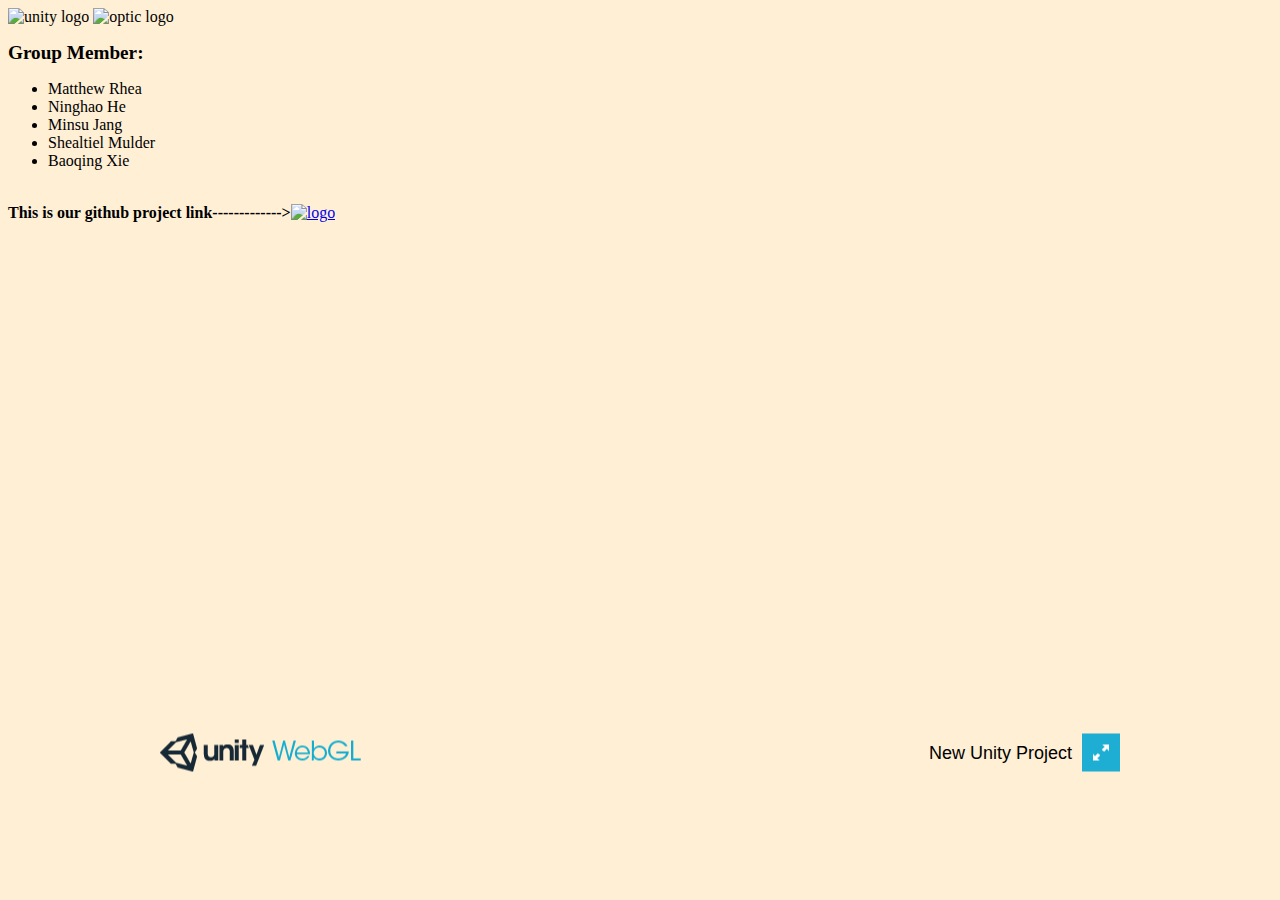
==== Website/index.html @ 648d0b10 "Reorganize Repo" ====
<!DOCTYPE html>
<html lang="en-us">
  <head>
    <meta charset="utf-8">
    <meta http-equiv="Content-Type" content="text/html; charset=utf-8">
    <title>Unity Optics Demo</title>
    <link rel="shortcut icon" href="TemplateData/favicon.ico">
    <link rel="stylesheet" href="TemplateData/style.css">
    <script src="TemplateData/UnityProgress.js"></script>
    <script src="Build/UnityLoader.js"></script>
    <script>
      var unityInstance = UnityLoader.instantiate("unityContainer", "Build/test.json", {onProgress: UnityProgress});
    </script>
  </head>
  <body style="background-color:papayawhip">
    <header>
      <img src="https://upload.wikimedia.org/wikipedia/commons/thumb/1/19/Unity_Technologies_logo.svg/1200px-Unity_Technologies_logo.svg.png" alt="unity logo" height="100">
      <img src="https://i.ya-webdesign.com/images/optic-gaming-logo-png-1.png" alt="optic logo" height="100">
    </header>
    <main>
        <p><big><b>Group Member:</b></big></p>
        <ul>
            <li>Matthew Rhea</li>
            <li>Ninghao He</li>
            <li>Minsu Jang</li>
            <li>Shealtiel Mulder</li>
            <li>Baoqing Xie</li>
        </ul>
    </main>
    <div class="webgl-content">
      <div id="unityContainer" style="width: 960px; height: 600px"></div>
      <div class="footer">
        <div class="webgl-logo"></div>
        <div class="fullscreen" onclick="unityInstance.SetFullscreen(1)"></div>
        <div class="title">New Unity Project</div>
      </div>
    </div>
    <footer>
      <br/>
      <b>This is our github project link-------------></b><a href="https://github.com/nobleminsu/UnityOptics-CMPS115-2019Su.git" target="_blank"><img src="https://www.clipartmax.com/png/middle/271-2719444_it-is-the-cat-logo-of-github-drawn-inside-of-a-circle.png" alt="logo" height="20"></a>
    </footer>
  </body>
</html>
---- Website/TemplateData/style.css ----
.webgl-content * {border: 0; margin: 0; padding: 0}
.webgl-content {position: absolute; top: 50%; left: 50%; -webkit-transform: translate(-50%, -50%); transform: translate(-50%, -50%);}

.webgl-content .logo, .progress {position: absolute; left: 50%; top: 50%; -webkit-transform: translate(-50%, -50%); transform: translate(-50%, -50%);}
.webgl-content .logo {background: url('progressLogo.Light.png') no-repeat center / contain; width: 154px; height: 130px;}
.webgl-content .progress {height: 18px; width: 141px; margin-top: 90px;}
.webgl-content .progress .empty {background: url('progressEmpty.Light.png') no-repeat right / cover; float: right; width: 100%; height: 100%; display: inline-block;}
.webgl-content .progress .full {background: url('progressFull.Light.png') no-repeat left / cover; float: left; width: 0%; height: 100%; display: inline-block;}

.webgl-content .logo.Dark {background-image: url('progressLogo.Dark.png');}
.webgl-content .progress.Dark .empty {background-image: url('progressEmpty.Dark.png');}
.webgl-content .progress.Dark .full {background-image: url('progressFull.Dark.png');}

.webgl-content .footer {margin-top: 5px; height: 38px; line-height: 38px; font-family: Helvetica, Verdana, Arial, sans-serif; font-size: 18px;}
.webgl-content .footer .webgl-logo, .title, .fullscreen {height: 100%; display: inline-block; background: transparent center no-repeat;}
.webgl-content .footer .webgl-logo {background-image: url('webgl-logo.png'); width: 204px; float: left;}
.webgl-content .footer .title {margin-right: 10px; float: right;}
.webgl-content .footer .fullscreen {background-image: url('fullscreen.png'); width: 38px; float: right;}
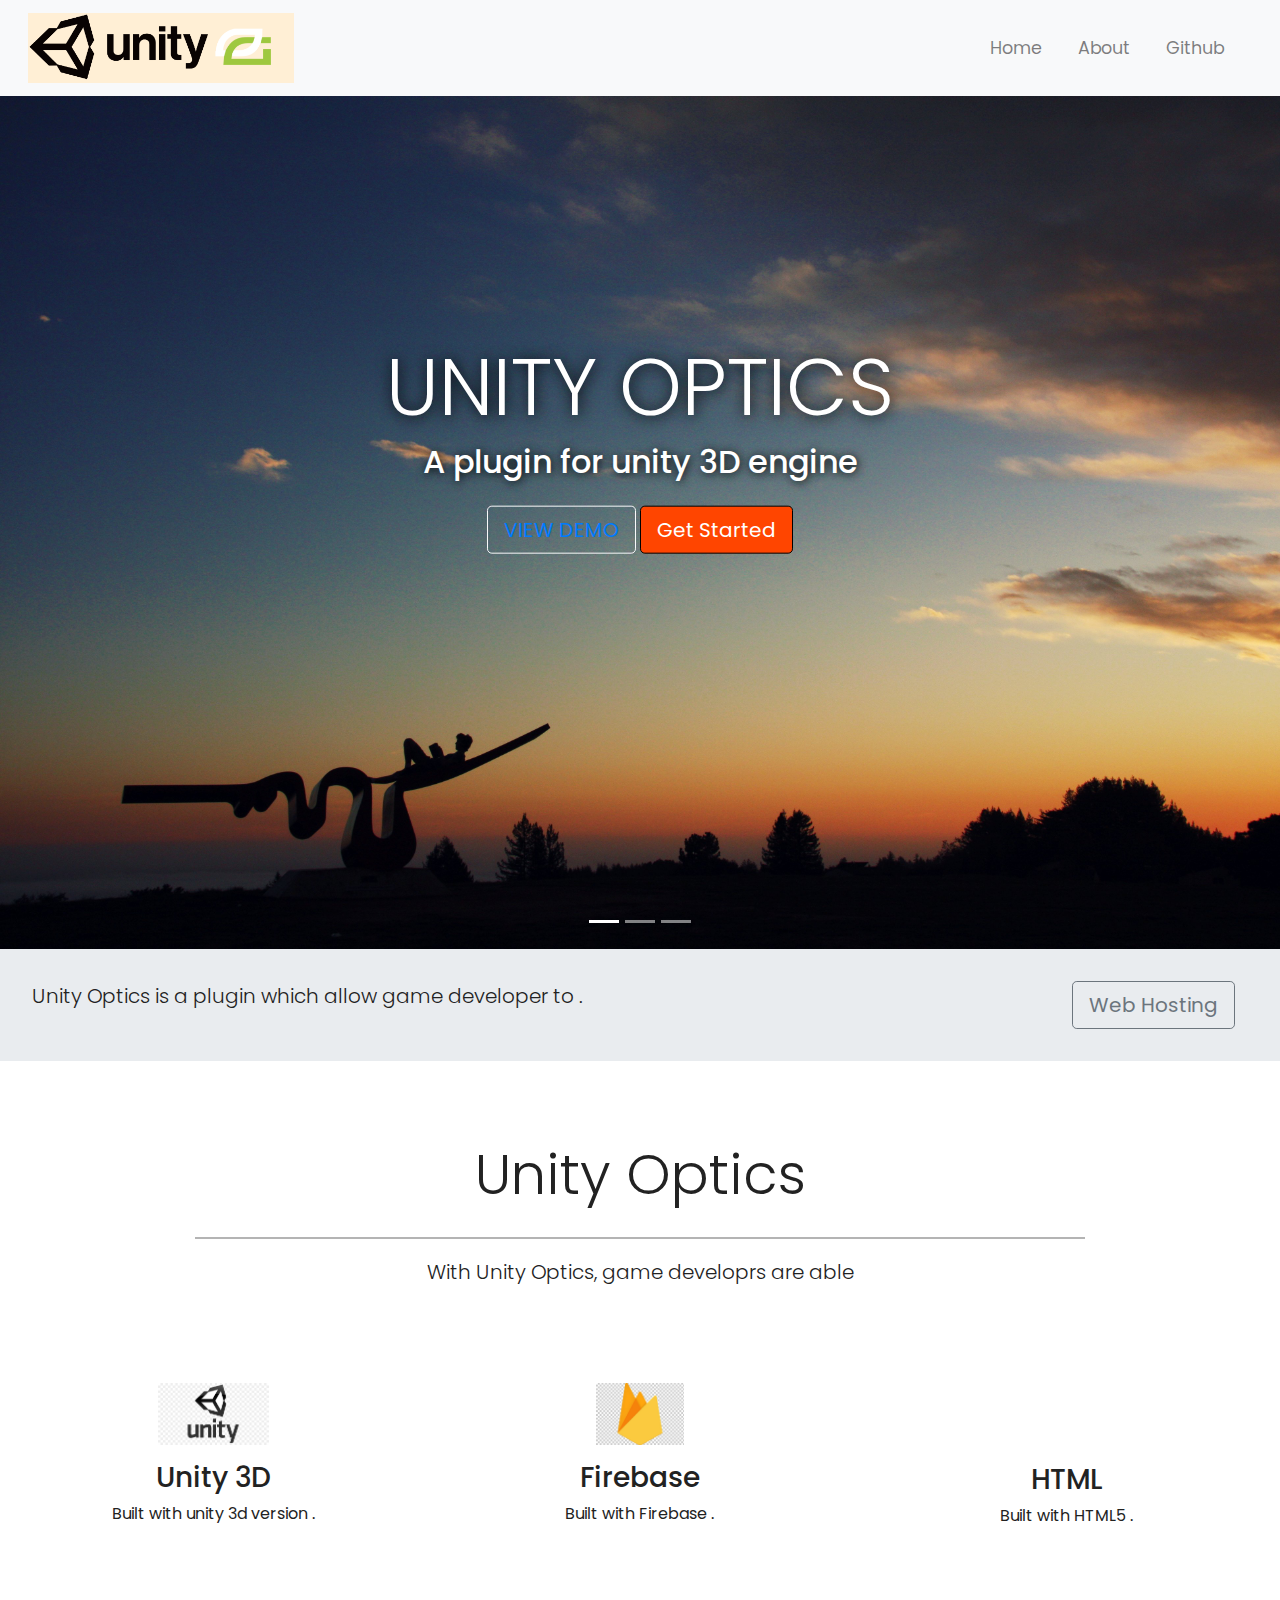
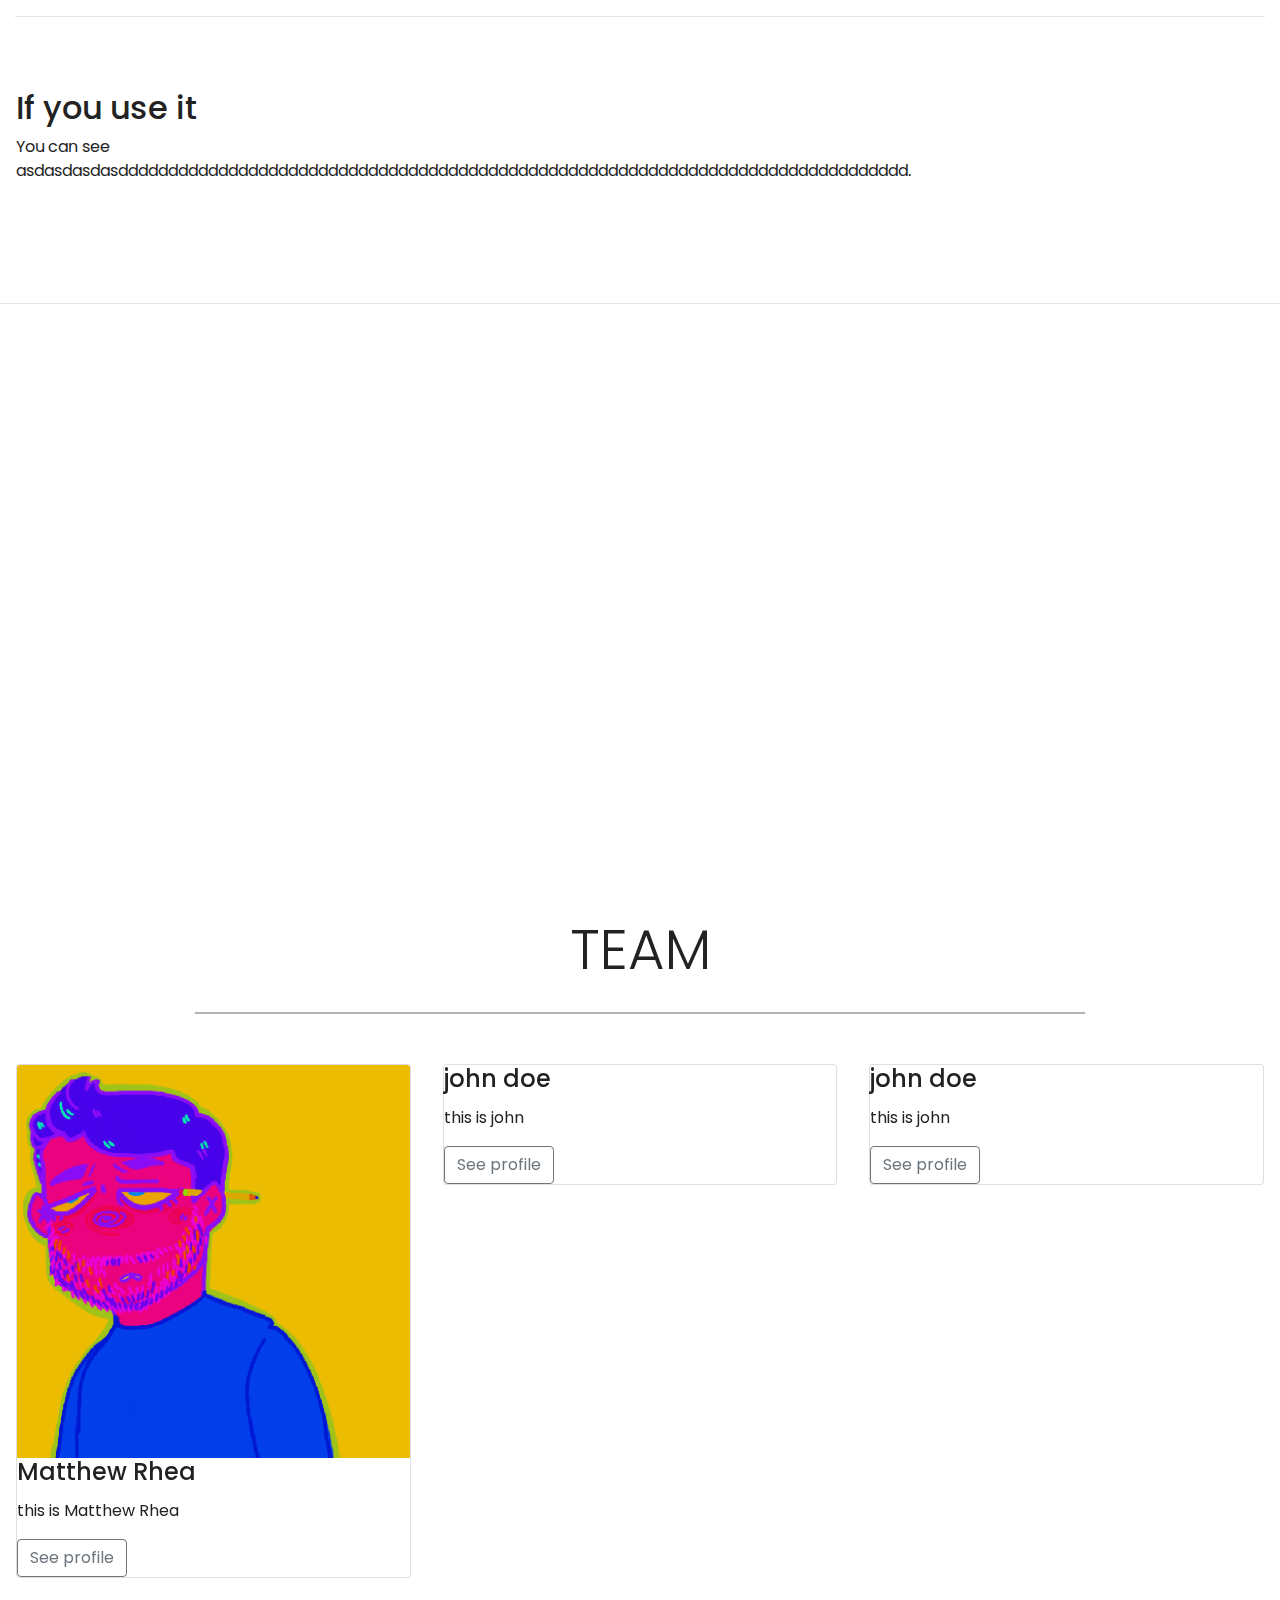
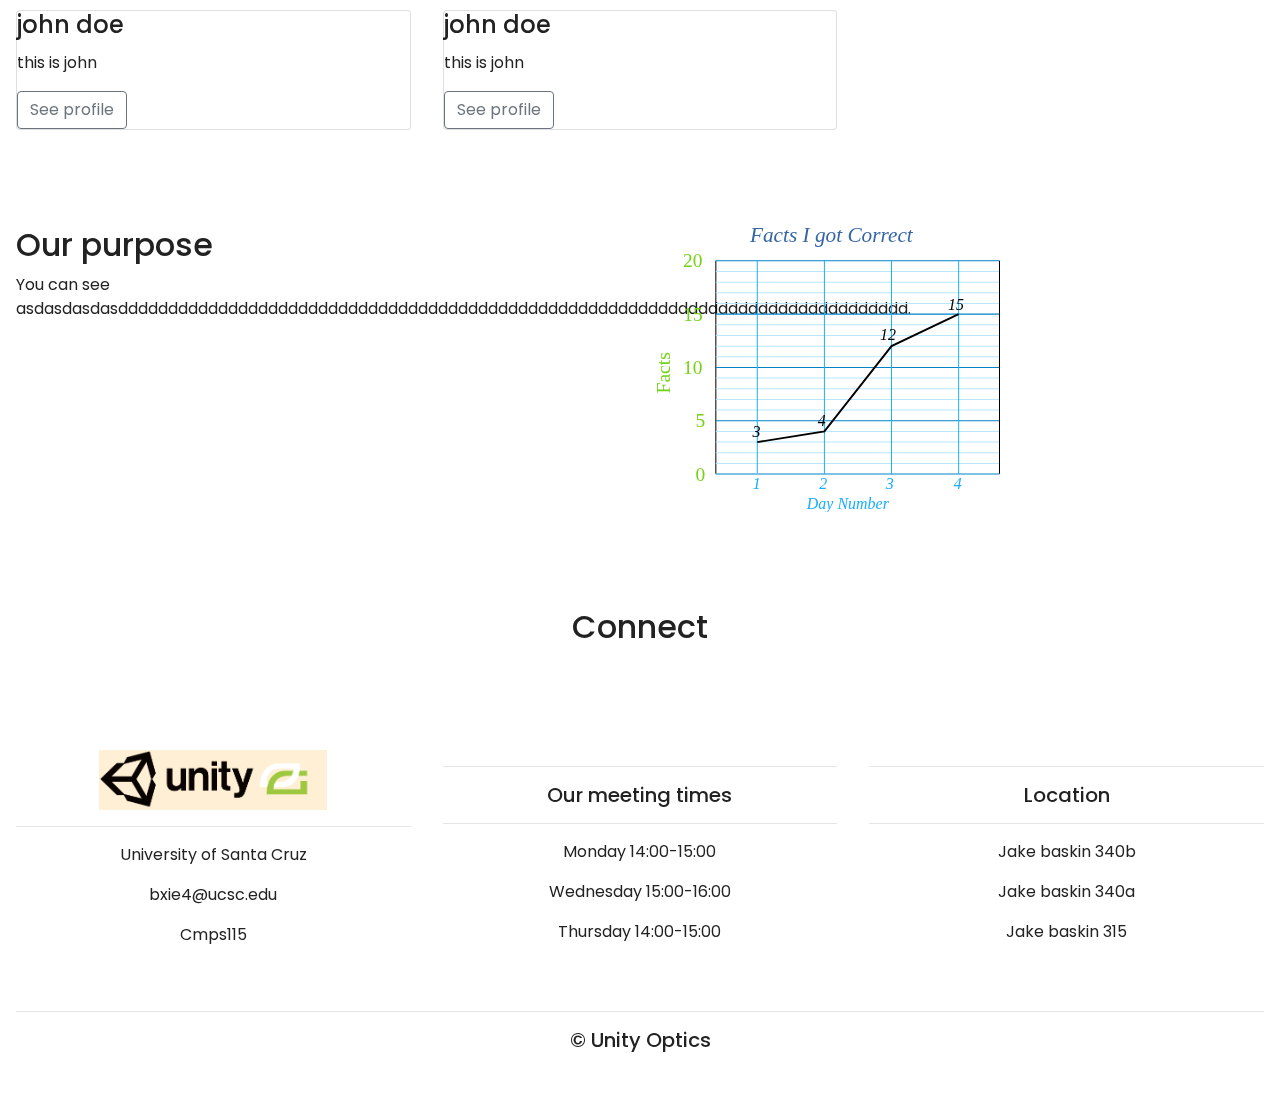
==== commit ec416533: "Merge remote-tracking branch 'origin/master' into optics-data-retrieval" ====
--- a/Website/index.html
+++ b/Website/index.html
@@ -1,43 +1,276 @@
 <!DOCTYPE html>
-<html lang="en-us">
-  <head>
-    <meta charset="utf-8">
-    <meta http-equiv="Content-Type" content="text/html; charset=utf-8">
-    <title>Unity Optics Demo</title>
-    <link rel="shortcut icon" href="TemplateData/favicon.ico">
-    <link rel="stylesheet" href="TemplateData/style.css">
-    <script src="TemplateData/UnityProgress.js"></script>
-    <script src="Build/UnityLoader.js"></script>
-    <script>
-      var unityInstance = UnityLoader.instantiate("unityContainer", "Build/test.json", {onProgress: UnityProgress});
-    </script>
-  </head>
-  <body style="background-color:papayawhip">
-    <header>
-      <img src="https://upload.wikimedia.org/wikipedia/commons/thumb/1/19/Unity_Technologies_logo.svg/1200px-Unity_Technologies_logo.svg.png" alt="unity logo" height="100">
-      <img src="https://i.ya-webdesign.com/images/optic-gaming-logo-png-1.png" alt="optic logo" height="100">
-    </header>
-    <main>
-        <p><big><b>Group Member:</b></big></p>
-        <ul>
-            <li>Matthew Rhea</li>
-            <li>Ninghao He</li>
-            <li>Minsu Jang</li>
-            <li>Shealtiel Mulder</li>
-            <li>Baoqing Xie</li>
+<html lang="en">
+
+<head>
+  <meta charset="utf-8">
+  <meta name="viewport" content="width=device-width, initial-scale=1">
+  <title>UnityOpticsPlugin</title>
+  <link rel="stylesheet" href="https://maxcdn.bootstrapcdn.com/bootstrap/4.0.0/css/bootstrap.min.css">
+  <script src="https://ajax.googleapis.com/ajax/libs/jquery/3.3.1/jquery.min.js"></script>
+  <script src="https://cdnjs.cloudflare.com/ajax/libs/popper.js/1.12.9/umd/popper.min.js"></script>
+  <script src="https://maxcdn.bootstrapcdn.com/bootstrap/4.0.0/js/bootstrap.min.js"></script>
+  <script src="https://use.fontawesome.com/releases/v5.0.8/js/all.js"></script>
+  <link href="TemplateData/style.css" rel="stylesheet">
+</head>
+
+
+<body>
+
+  <!-- Navigation -->
+  <nav class="navbar navbar-expand-md navbar-light bg-light sticky-top">
+    <div class="container-fluid">
+      <a class="navbar-band" href="#"><img src="images/logo.png" height="70px"></a>
+      <button class="navbar-toggler" type="button" data-toggle="collapse" data-target="#navbarResponsive">
+        <span class="navbar-toggler-icon"></span>
+      </button>
+      <div class="collapse navbar-collapse" id="navbarResponsive">
+        <ul class="navbar-nav ml-auto">
+          <li class="nav-item">
+            <a class="nav-link" href="#">Home</a>
+          </li>
+          <li class="nav-item">
+            <a class="nav-link" href="#">About</a>
+          </li>
+          <li class="nav-item">
+            <a class="nav-link" href="#">Github</a>
+          </li>
         </ul>
-    </main>
-    <div class="webgl-content">
-      <div id="unityContainer" style="width: 960px; height: 600px"></div>
-      <div class="footer">
-        <div class="webgl-logo"></div>
-        <div class="fullscreen" onclick="unityInstance.SetFullscreen(1)"></div>
-        <div class="title">New Unity Project</div>
-      </div>
-    </div>
-    <footer>
-      <br/>
-      <b>This is our github project link-------------></b><a href="https://github.com/nobleminsu/UnityOptics-CMPS115-2019Su.git" target="_blank"><img src="https://www.clipartmax.com/png/middle/271-2719444_it-is-the-cat-logo-of-github-drawn-inside-of-a-circle.png" alt="logo" height="20"></a>
-    </footer>
-  </body>
-</html>
+      </div>
+    </div>
+  </nav>
+
+  <!-- Img Slider -->
+  <div id="slides" class="carousel slide" data-ride="carousel">
+    <ul class="carousel-indicators">
+      <li data-target="#slides" data-slide-to="0" class="active"></li>
+      <li data-target="#slides" data-slide-to="1"></li>
+      <li data-target="#slides" data-slide-to="2"></li>
+    </ul>
+    <div class="carousel-inner">
+      <div class="carousel-item active">
+        <img src="images/bg1.jpg">
+        <div class="carousel-caption">
+          <h1 class="display-2">Unity Optics</h1>
+          <h3>A plugin for unity 3D engine</h3>
+          <button type="button" class="btn btn-outline-light btn-lg"> <a href="firebase.html">VIEW DEMO</a></button>
+          <button type="button" class="btn btn-primary btn-lg">Get Started</button>
+        </div>
+      </div>
+      <div class="carousel-item">
+        <img src="images/bg2.jpg">
+      </div>
+      <div class="carousel-item">
+        <img src="images/bg3.jpg">
+      </div>
+    </div>
+  </div>
+
+  <!-- Jumbotron -->
+  <div class="container-fluid">
+    <div class="row jumbotron">
+      <div class="col-xs-12 col-sm-12 col-md-9 col-lg-9 col-xl-10">
+        <p class="lead">
+          Unity Optics is a plugin which allow game developer to .
+        </p>
+      </div>
+      <div class="col-xs-12 col-sm-12 col-md-3 col-lg-3 col-xl-2">
+        <a href="https://www.youtube.com/watch?v=9cKsq14Kfsw"><button type="button"
+            class="btn btn-outline-secondary btn-lg">Web Hosting</button></a>
+      </div>
+    </div>
+  </div>
+
+  <!-- Welcome -->
+  <div class="container-fluid padding">
+    <div class="row welcome text-center">
+      <div class="col-12">
+        <h1 class="display-4">Unity Optics</h1>
+      </div>
+      <hr>
+      <div class="col-12">
+        <p class="lead">With Unity Optics, game developrs are able</p>
+      </div>
+    </div>
+  </div>
+
+  <!-- Three Colum Section -->
+  <div class="container-fluid padding">
+    <div class="row text-center padding">
+      <div class="col-xs-12 col-sm-6 col-md-4">
+        <img src="images/ulogo.jpg" class="logo-brand">
+        <h3>Unity 3D</h3>
+        <p>Built with unity 3d version .</p>
+      </div>
+      <div class="col-xs-12 col-sm-6 col-md-4">
+        <img src="images/flogo.jpg" class="logo-brand">
+        <h3>Firebase</h3>
+        <p>Built with Firebase .</p>
+      </div>
+      <div class="col-xs-12 col-sm-6 col-md-4">
+        <i class="fas fa-code"></i>
+        <h3>HTML</h3>
+        <p>Built with HTML5 .</p>
+      </div>
+    </div>
+    <hr class="my-4">
+  </div>
+
+  <!-- two colums section -->
+  <div class="container-fluid padding">
+    <div class="row padding">
+      <div class="col-md-12 col-lg-6">
+        <h2>If you use it</h2>
+        <p>You can see asdasdasdasddddddddddddddddddddddddddddddddddddddddddddddddddddddddddddddddddddddddddddddd.</p>
+      </div>
+    </div>
+  </div>
+  <hr class="my-4">
+
+  <!-- background -->
+  <figure>
+    <div class="fixed-wrap">
+      <div id="fixed">
+      </div>
+    </div>
+  </figure>
+
+  <!-- Team -->
+  <div class="container-fluid padding">
+    <div class="row welcome text-center">
+      <div class="col-12">
+        <h1 class="display-4">TEAM</h1>
+      </div>
+      <hr>
+    </div>
+  </div>
+
+  <!-- Cards -->
+  <div class="container-fluid padding">
+    <div class="row padding">
+      <div class="col-md-4">
+        <div class="card">
+          <img class="card-img-top" src="images/profile1.png">
+          <div class="cardbody">
+            <h4 class="card-title">Matthew Rhea</h4>
+            <p class="card-text">this is Matthew Rhea</p>
+            <a href="#" class="btn btn-outline-secondary">See profile</a>
+          </div>
+        </div>
+      </div>
+
+      <div class="col-md-4">
+        <div class="card">
+          <img class="card-img-top" src="">
+          <div class="cardbody">
+            <h4 class="card-title">john doe</h4>
+            <p class="card-text">this is john</p>
+            <a href="#" class="btn btn-outline-secondary">See profile</a>
+          </div>
+        </div>
+      </div>
+
+      <div class="col-md-4">
+        <div class="card">
+          <img class="card-img-top" src="">
+          <div class="cardbody">
+            <h4 class="card-title">john doe</h4>
+            <p class="card-text">this is john</p>
+            <a href="#" class="btn btn-outline-secondary">See profile</a>
+          </div>
+        </div>
+      </div>
+
+      <div class="col-md-4">
+        <div class="card">
+          <img class="card-img-top" src="">
+          <div class="cardbody">
+            <h4 class="card-title">john doe</h4>
+            <p class="card-text">this is john</p>
+            <a href="#" class="btn btn-outline-secondary">See profile</a>
+          </div>
+        </div>
+      </div>
+
+      <div class="col-md-4">
+        <div class="card">
+          <img class="card-img-top" src="">
+          <div class="cardbody">
+            <h4 class="card-title">john doe</h4>
+            <p class="card-text">this is john</p>
+            <a href="#" class="btn btn-outline-secondary">See profile</a>
+          </div>
+        </div>
+      </div>
+    </div>
+  </div>
+
+  <!-- two colums section -->
+  <div class="container-fluid padding">
+    <div class="row padding">
+      <div class="col-md-12 col-lg-6">
+        <h2>Our purpose</h2>
+        <p>You can see asdasdasdasddddddddddddddddddddddddddddddddddddddddddddddddddddddddddddddddddddddddddddddd.</p>
+        <br>
+      </div>
+      <div class="col-lg-6">
+        <img src="graph.svg">
+      </div>
+    </div>
+  </div>
+
+  <!-- Connect -->
+  <div class="container-fluid paddding">
+    <div class="row text-center padding">
+      <div class="col-12">
+        <h2>Connect</h2>
+      </div>
+      <div class="col-12 social padding">
+        <a href="#"><i class="fab fa-facebook"></i></a>
+        <a href="#"><i class="fab fa-twitter"></i></a>
+        <a href="#"><i class="fab fa-google-plus-g"></i></a>
+        <a href="#"><i class="fab fa-instagram"></i></a>
+        <a href="#"><i class="fab fa-youtube"></i></a>
+      </div>
+    </div>
+  </div>
+
+  <!-- Connect -->
+  <footer>
+    <div class="container-fluid padding">
+      <div class="row text-center">
+        <div class="col-md-4">
+          <img src="images/logo.png" height="60px">
+          <hr class="light">
+          <p>University of Santa Cruz</p>
+          <p>bxie4@ucsc.edu</p>
+          <p>Cmps115</p>
+        </div>
+        <div class="col-md-4">
+          <hr class="light">
+          <h5>Our meeting times</h5>
+          <hr class="light">
+          <p>Monday 14:00-15:00</p>
+          <p>Wednesday 15:00-16:00</p>
+          <p>Thursday 14:00-15:00</p>
+        </div>
+        <div class="col-md-4">
+          <hr class="light">
+          <h5>Location</h5>
+          <hr class="light">
+          <p>Jake baskin 340b</p>
+          <p>Jake baskin 340a</p>
+          <p>Jake baskin 315</p>
+        </div>
+        <div class="col-12">
+          <hr class="light">
+          <h5>&copy Unity Optics</h5>
+        </div>
+      </div>
+
+    </div>
+
+  </footer>
+
+</body>
+
+</html>--- a/Website/TemplateData/style.css
+++ b/Website/TemplateData/style.css
@@ -1,18 +1,168 @@
-.webgl-content * {border: 0; margin: 0; padding: 0}
-.webgl-content {position: absolute; top: 50%; left: 50%; -webkit-transform: translate(-50%, -50%); transform: translate(-50%, -50%);}
+@import url('https://fonts.googleapis.com/css?family=Poppins:400,500,700');
 
-.webgl-content .logo, .progress {position: absolute; left: 50%; top: 50%; -webkit-transform: translate(-50%, -50%); transform: translate(-50%, -50%);}
-.webgl-content .logo {background: url('progressLogo.Light.png') no-repeat center / contain; width: 154px; height: 130px;}
-.webgl-content .progress {height: 18px; width: 141px; margin-top: 90px;}
-.webgl-content .progress .empty {background: url('progressEmpty.Light.png') no-repeat right / cover; float: right; width: 100%; height: 100%; display: inline-block;}
-.webgl-content .progress .full {background: url('progressFull.Light.png') no-repeat left / cover; float: left; width: 0%; height: 100%; display: inline-block;}
+html, body{
+  height: 100%;
+  width: 100%;
+  font-family: 'poppins', sans-serif;
+  color: #222;
+}
 
-.webgl-content .logo.Dark {background-image: url('progressLogo.Dark.png');}
-.webgl-content .progress.Dark .empty {background-image: url('progressEmpty.Dark.png');}
-.webgl-content .progress.Dark .full {background-image: url('progressFull.Dark.png');}
+.navbar{
+  padding: .8rem;
+}
 
-.webgl-content .footer {margin-top: 5px; height: 38px; line-height: 38px; font-family: Helvetica, Verdana, Arial, sans-serif; font-size: 18px;}
-.webgl-content .footer .webgl-logo, .title, .fullscreen {height: 100%; display: inline-block; background: transparent center no-repeat;}
-.webgl-content .footer .webgl-logo {background-image: url('webgl-logo.png'); width: 204px; float: left;}
-.webgl-content .footer .title {margin-right: 10px; float: right;}
-.webgl-content .footer .fullscreen {background-image: url('fullscreen.png'); width: 38px; float: right;}
+.navbar-nav li{
+  padding-right: 20px;
+}
+
+.nav-link {
+  font-size: 1.1em !important;
+}
+
+.carousel-inner img{
+  width: 100%;
+  height: 100%;
+}
+
+.carousel-caption{
+  position: absolute;
+  top: 50%;
+  transform: translateY(-50%);
+}
+
+.carousel-caption h1{
+  font-size: 500%;
+  text-transform: uppercase;
+  text-shadow: 1px 1px 15px #000;
+}
+
+.carousel-caption h3{
+  font-size: 200%;
+  font-weight: 500;
+  text-shadow: 1px 1px 10px #000;
+  padding-bottom: 1rem;
+}
+
+.btn-primary{
+  background-color: orangered;
+  border: 1px solid #000;
+}
+
+.btn-primary:hover{
+  background-color: orangered;
+  border: 1px solid  orangered;
+}
+
+.jumbotron{
+  padding: 1rem;
+  border-radius: 0;
+}
+
+.padding{
+  padding-bottom:2rem; 
+}
+
+.welcome{
+  width: 75%;
+  margin: 0 auto;
+  padding-top: 2rem;
+}
+
+.welcome hr{
+  border-top: 2px solid #b4b4b4;
+  width: 95%;
+  margin-top: .3rem;
+  margin-bottom: .1rem;
+}
+
+.fa-code{
+  color: #e54d26;
+}
+
+.logo-brand{
+  height:62px;
+  margin: 1rem;
+}
+
+.fa-code{
+  font-size: 4em;
+  margin: 1rem;
+}
+
+}
+
+/*---Media Queries --*/
+@media (max-width: 992px) {
+
+  }
+@media (max-width: 768px) {
+  
+}
+@media (max-width: 576px) {
+  
+}
+
+
+/*---Firefox Bug Fix --*/
+.carousel-item {
+  transition: -webkit-transform 0.5s ease;
+  transition: transform 0.5s ease;
+  transition: transform 0.5s ease, -webkit-transform 0.5s ease;
+  -webkit-backface-visibility: visible;
+  backface-visibility: visible;
+}
+/*--- Fixed Background Image --*/
+figure {
+  position: relative;
+  width: 100%;
+  height: 60%;
+  margin: 0!important;
+}
+.fixed-wrap {
+  clip: rect(0, auto, auto, 0);
+  position: absolute;
+  top: 0;
+  left: 0;
+  width: 100%;
+  height: 100%;
+}
+#fixed {
+  background-image: url('../bg4.jpeg');
+  position: fixed;
+  display: block;
+  top: 0;
+  left: 0;
+  width: 100%;
+  height: 100%;
+  background-size: cover;
+  background-position: center center;
+  -webkit-transform: translateZ(0);
+          transform: translateZ(0);
+  will-change: transform;
+}
+/*--- Bootstrap Padding Fix --*/
+[class*="col-"] {
+    padding: 1rem;
+}
+
+
+
+
+
+/*
+Extra small (xs) devices (portrait phones, less than 576px)
+No media query since this is the default in Bootstrap
+
+Small (sm) devices (landscape phones, 576px and up)
+@media (min-width: 576px) { ... }
+
+Medium (md) devices (tablets, 768px and up)
+@media (min-width: 768px) { ... }
+
+Large (lg) devices (desktops, 992px and up)
+@media (min-width: 992px) { ... }
+
+Extra (xl) large devices (large desktops, 1200px and up)
+@media (min-width: 1200px) { ... }
+*/
+
